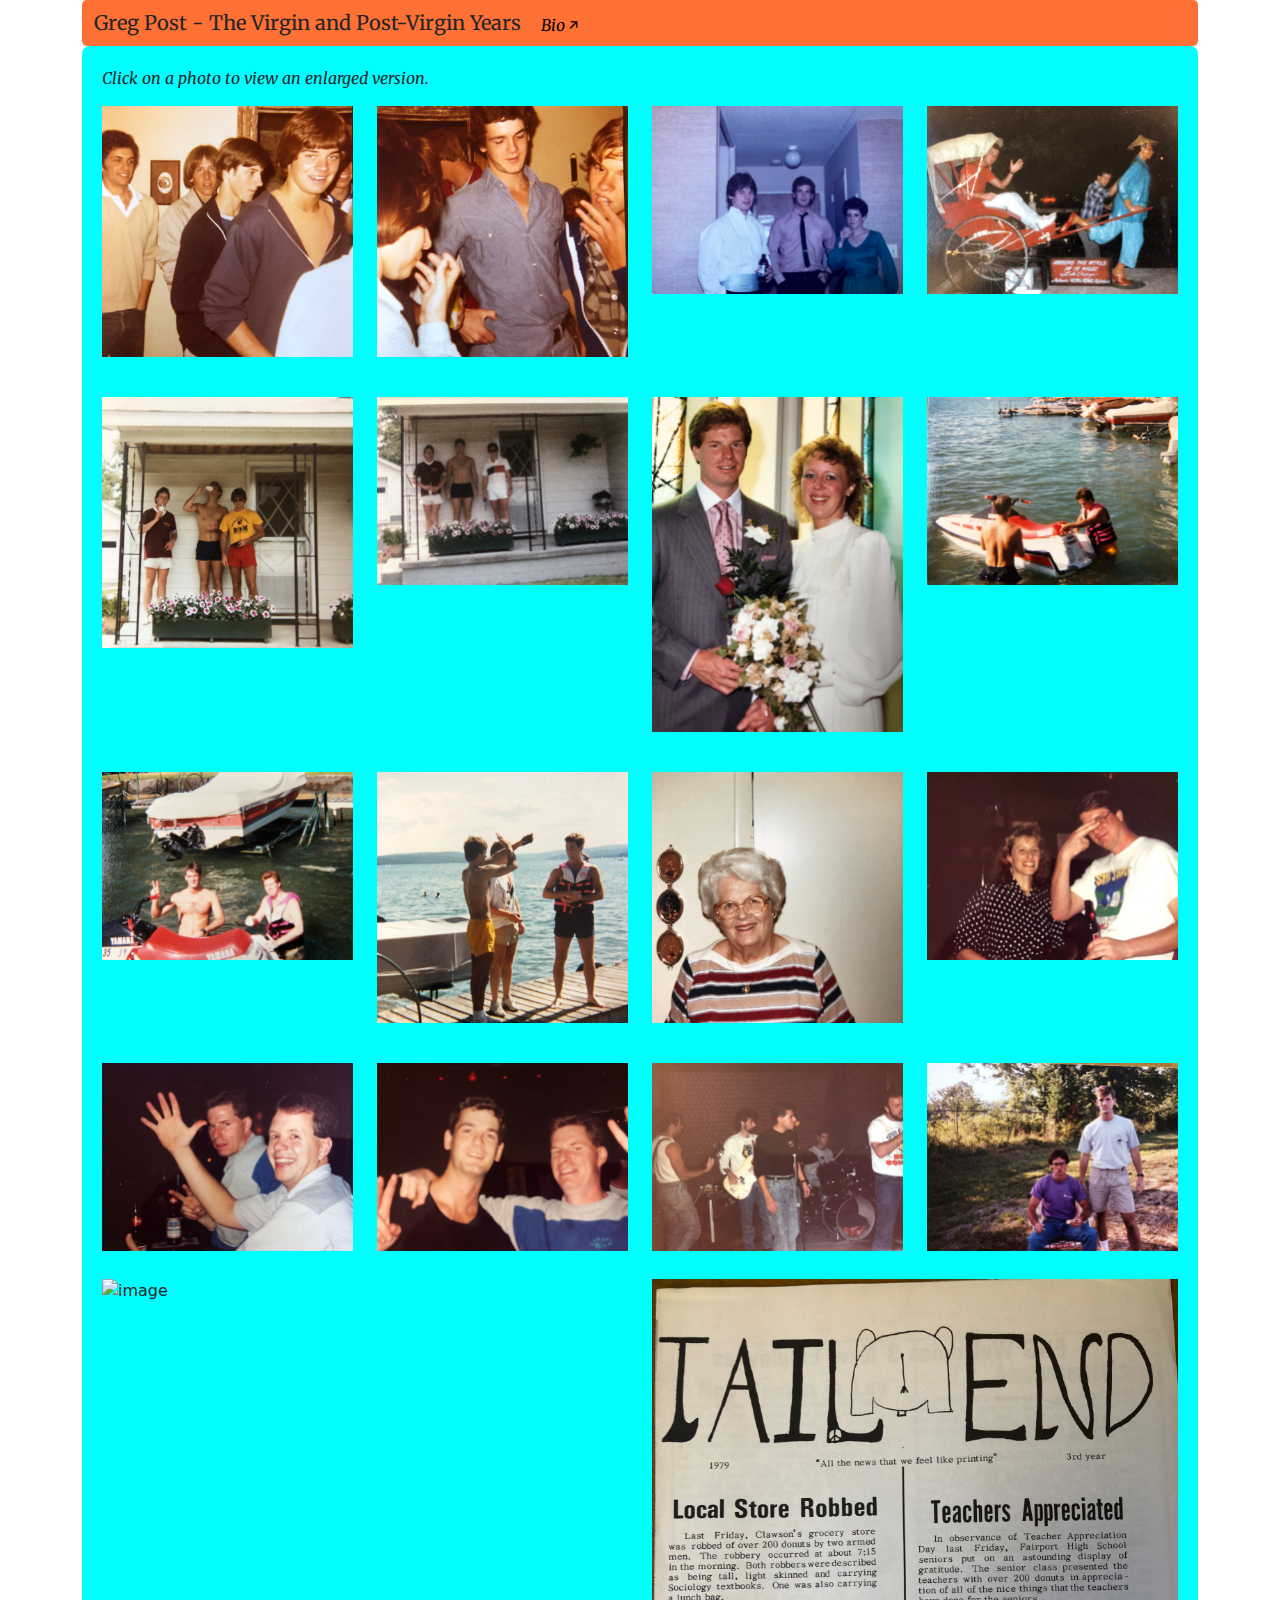
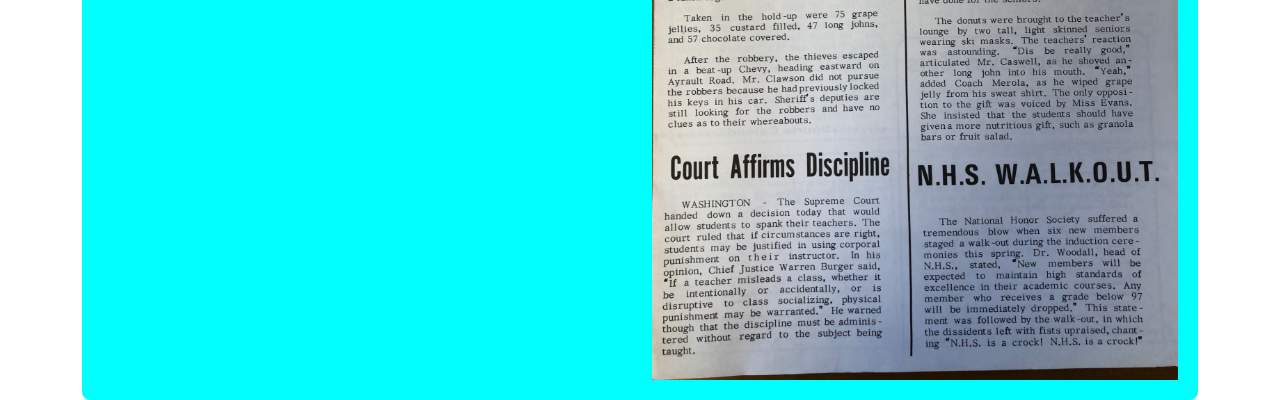
==== index.html @ c71c0bb5 "jan 29 2024 commit" ====
<!DOCTYPE html>
<html lang="en">
<head>
    
  <meta charset="utf-8">
  <meta http-equiv="X-UA-Compatible" content="IE-edge">
  <meta name="viewport" content="width=device-width, initial-scale=1">
  <!--[if lt IE 9]
  <script src="https://oss.maxcdn.com/html5shiv/3.7.2/html5shiv.min.js"></script>
  <script src="https://oss.maxcdn.com/respond/1.4.2/respond.min.js"></script>
  <![endif]-->
  <title>Greg Post</title>
  <link rel="stylesheet" type="text/css" href="css/bootstrap.css">
  <link rel="stylesheet" type="text/css" href="css/myStyle.css">
  <link href="https://fonts.googleapis.com/css2?family=Merriweather&display=swap" rel="stylesheet">

</head>
    
<body>

<div class="container"> 

<div>
<nav class="navbar navbar-expand navbar-light">
  <div class="container-fluid">
  <a><span class="fontGAG">Greg Post - The Virgin and Post-Virgin Years</span></a>
  <button class="navbar-toggler" type="button" data-bs-toggle="collapse" data-bs-target="#navbarNav" aria-controls="navbarNav" aria-expanded="false" aria-label="Toggle navigation">
    <span ><a class="nav-link" data-bs-toggle="modal" href="#bioModal">Bio&nbsp;&#x2197;</a></span>
  </button>
<div class="collapse navbar-collapse" id="navbarScroll">
    <li class="navbar-nav" style="--bs-scroll-height: 120px;margin-left:20px;padding-top:3px;">
      <a class="fontGAG1" data-bs-toggle="modal" href="#bioModal"><i>Bio&nbsp;&#x2197;</i></a>
     </li>
    </div><!--closes .collapse-->
  </div><!--closes .container-fluid-->
</nav>

<div class="modal fade" id="bioModal" tabindex="-1" aria-labelledby="bioLabel" aria-hidden="true">
  <div class="modal-dialog modal-Info">
  <div class="modal-content">
      <div class="modal-header">
      <h6 class="modal-title" id="bioLabel">Gregory Daniel Post</h6>
      <button type="button" class="btn-close" data-bs-dismiss="modal" aria-label="Close"></button>
      </div><!--closes .modal-header-->
      <div class="modal-body">
        <ul>
          <li>Born October 17, 1961.</li>
          <li>Graduated from Faiport High School in 1979.</li>
          <li>Obtained a BA and an MBA from the University of Rochester.</li>
          <li>Co-founder of SensGard LLC, a manufacturer of hearing protection devices.</li>        
          <li>Married Cindy Ann Coffey.</li>
          <li>Previous girlfriends:</li>
            <ul>
              <li style="list-style-type:square">Lori Marks*</li>
              <li style="list-style-type:square">Girl from the water tower*</li>
              <li style="list-style-type:square">Natalie's friend</li>      
              <li style="list-style-type:none">_______________________________<br>* Relationship consummated.</li>
            </ul>      
          <li>Things he has never done:
            <ul>
              <li style="list-style-type:square">Swung</li>
              <li style="list-style-type:square">Had a me&#x301;nage a&#x300; trois</li>
            </ul>
          </li>      
          <li>Favorite prayer / life motto:<br><span style="margin-left:20px"><i>Soft yet cohesive let my offerings flow,</i></span><br><span style="margin-left:20px"></span><i>Neither roughly swift nor unbearably slow.</i></span></i></li>
        </ul>
      </div><!--closes .modal-body-->
  </div><!--closes .modal-content-->
  </div><!--closes .modal-dialog-->
</div><!--closes .modal-->

</div>

<div class="gallery-background">
  
  <div class="font">
    <span class="classAA"></span>
  </div>

  <div class="row"><!--first row-->
    <div class="col-md-6 mt-3 col-lg-3">
      <a data-bs-toggle="modal" data-bs-target="#myModal1">
        <img src="images/1979summer1.jpg" class="img-fluid" alt="image">
      </a>            
    </div>
    <div class="col-md-6 mt-3 col-lg-3">
      <a data-bs-toggle="modal" data-bs-target="#myModal2">
        <img src="images/1979summer2.jpg" class="img-fluid" alt="image">
      </a>
    </div>
    <div class="col-md-6 mt-3 col-lg-3">
      <a data-bs-toggle="modal" data-bs-target="#myModal3">
       <img src="images/1985june1.jpg" class="img-fluid" alt="image">
      </a>
    </div>
    <div class="col-md-6 mt-3 col-lg-3">
      <a data-bs-toggle="modal" data-bs-target="#myModal4">
       <img src="images/1986july1.jpg" class="img-fluid" alt="image">
     </a>
    </div>                   
  </div><!--closes first row-->    
  <br>
                
  <div class="row"><!--second row-->
    <div class="col-md-6 mt-3 col-lg-3">
      <a data-bs-toggle="modal" data-bs-target="#myModal5">
        <img src="images/1986july2.jpg" class="img-fluid" alt="image">
      </a>            
    </div>
    <div class="col-md-6 mt-3 col-lg-3">
      <a data-bs-toggle="modal" data-bs-target="#myModal6">
        <img src="images/1986july3.jpg" class="img-fluid" alt="image">
      </a>
    </div>
    <div class="col-md-6 mt-3 col-lg-3">
      <a data-bs-toggle="modal" data-bs-target="#myModal7">
        <img src="images/1987sept.jpg" class="img-fluid" alt="image">
      </a>
    </div>
    <div class="col-md-6 mt-3 col-lg-3">
      <a data-bs-toggle="modal" data-bs-target="#myModal8">
        <img src="images/1988aug1.jpg" class="img-fluid" alt="image">
      </a>
    </div>            
  </div><!--closes second row-->
  <br>

  <div class="row"><!--third row-->
    <div class="col-md-6 mt-3 col-lg-3">
      <a data-bs-toggle="modal" data-bs-target="#myModal9">
        <img src="images/1988aug2.jpg" class="img-fluid" alt="image">
      </a>            
    </div>
    <div class="col-md-6 mt-3 col-lg-3">
      <a data-bs-toggle="modal" data-bs-target="#myModal10">
        <img src="images/1988aug3.jpg" class="img-fluid" alt="image">
      </a>
    </div>
    <div class="col-md-6 mt-3 col-lg-3">
      <a data-bs-toggle="modal" data-bs-target="#myModal11">
        <img src="images/grandma.jpg" class="img-fluid" alt="image">
      </a>
    </div>
    <div class="col-md-6 mt-3 col-lg-3">
      <a data-bs-toggle="modal" data-bs-target="#myModal12">
        <img src="images/1990nov1A.jpg" class="img-fluid" alt="image">
      </a>
    </div>          
  </div><!--closes third row-->
  <br>

  <div class="row"><!--fourth row-->
    <div class="col-md-6 mt-3 col-lg-3">
      <a data-bs-toggle="modal" data-bs-target="#myModal3">
        <img src="images/1990nov2.jpg" class="img-fluid" alt="image">
      </a>            
    </div>
    <div class="col-md-6 mt-3 col-lg-3">
      <a data-bs-toggle="modal" data-bs-target="#myModal14">
        <img src="images/1990nov3.jpg" class="img-fluid" alt="image">
      </a>
    </div>
    <div class="col-md-6 mt-3 col-lg-3">
      <a data-bs-toggle="modal" data-bs-target="#myModal15">
        <img src="images/1990nov4.jpg" class="img-fluid" alt="image">
      </a>
    </div>
    <div class="col-md-6 mt-3 col-lg-3">
      <a data-bs-toggle="modal" data-bs-target="#myModal16">
        <img src="images/1992aug.jpg" class="img-fluid" alt="image">
      </a>
    </div>          
  </div><!--closes fourth row-->
  <br>

  <div class="row"><!--fifth row-->
    <div class="col-md-3 mt-1">
      <a data-bs-toggle="modal" data-bs-target="#myModal17">
        <img src="images/2023oct1.jpg" class="img-fluid" alt="image">
      </a>
    </div>
    <div class="col-md-3 mt-1">
    </div>
    <div class="col-md-6 mt-1">
      <a href="tailend.html">
        <img src="images/tailend/cover.jpg" class="img-fluid" alt="image">
      </a>
    </div> 
  </div><!--closes fifth row-->

<!--modals-->

<div class="modal fade" id="myModal1" tabindex="-1" aria-labelledby="myModal1" aria-hidden="true">
  <div class="modal-dialog modal-lg">
    <div class="modal-content">
      <div class="modal-header">
        <p class="modal-title font" id="myModal1Label">Jim's high school graduation party, summer 1979<br>Definitely a virgin.</p>
        <button type="button" class="btn-close font" data-bs-dismiss="modal" aria-label="Close"></button>
      </div>
      <div class="modal-body border-bottom-0">
        <img src="images/1979summer1.jpg" class="img-fluid" alt="image">
      </div>
      <div class="modal-footer border-top-0">
        <button type="button" class="btn btn-default btn-next font">Next</button>        
      </div>
    </div>
  </div>
</div>

<div class="modal fade" id="myModal2" tabindex="-1" aria-labelledby="myModal2" aria-hidden="true">
  <div class="modal-dialog modal-lg">
    <div class="modal-content">
      <div class="modal-header">
        <p class="modal-title font" id="myModal2Label">Jim's high school graduation party, summer 1979</p>
        <button type="button" class="btn-close font" data-bs-dismiss="modal" aria-label="Close"></button>
      </div>
      <div class="modal-body border-bottom-0">
        <img src="images/1979summer2.jpg" class="img-fluid" alt="image">
      </div>
      <div class="modal-footer border-top-0">
        <button type="button" class="btn btn-default btn-prev font">Prev</button>
        <button type="button" class="btn btn-default btn-next font">Next</button>
      </div>
    </div>
  </div>
</div>

<div class="modal fade" id="myModal3" tabindex="-1" aria-labelledby="myModal3" aria-hidden="true">
  <div class="modal-dialog modal-lg">
    <div class="modal-content">
      <div class="modal-header">
        <p class="modal-title font" id="myModal3Label">Todd's wedding, June 1985<br>Possibly no longer a virgin.</p>
        <button type="button" class="btn-close font" data-bs-dismiss="modal" aria-label="Close"></button>
      </div>
      <div class="modal-body border-bottom-0">
        <img src="images/1985june1.jpg" class="img-fluid" alt="image">
      </div>
      <div class="modal-footer border-top-0">
        <button type="button" class="btn btn-default btn-prev font">Prev</button>
        <button type="button" class="btn btn-default btn-next font">Next</button>
      </div>
    </div>
  </div>
</div>

<div class="modal fade" id="myModal4" tabindex="-1" aria-labelledby="myModal4" aria-hidden="true">
  <div class="modal-dialog modal-lg">
    <div class="modal-content">
      <div class="modal-header">
        <p class="modal-title font" id="myModal4Label">Saratoga Springs, July 1986</p>
        <button type="button" class="btn-close font" data-bs-dismiss="modal" aria-label="Close"></button>
      </div>
      <div class="modal-body border-bottom-0">
        <img src="images/1986july1.jpg" class="img-fluid" alt="image">
      </div>
      <div class="modal-footer border-top-0">
        <button type="button" class="btn btn-default btn-prev font">Prev</button>
        <button type="button" class="btn btn-default btn-next font">Next</button>        
      </div>
    </div>
  </div>
</div>  

<div class="modal fade" id="myModal5" tabindex="-1" aria-labelledby="myModal5" aria-hidden="true">
  <div class="modal-dialog modal-lg">
    <div class="modal-content">
      <div class="modal-header">        
        <p class="modal-title font" id="myModal5Label">Saratoga Springs, July 1986</p>
        <button type="button" class="btn-close font" data-bs-dismiss="modal" aria-label="Close"></button>        
      </div>
      <div class="modal-body border-bottom-0">
        <img src="images/1986july2.jpg" class="img-fluid" alt="image">
      </div>
      <div class="modal-footer border-top-0">
        <button type="button" class="btn btn-default btn-prev font">Prev</button>
        <button type="button" class="btn btn-default btn-next font">Next</button>
      </div>
    </div>
  </div>
</div>

<div class="modal fade" id="myModal6" tabindex="-1" aria-labelledby="myModal6" aria-hidden="true">
  <div class="modal-dialog modal-lg">
    <div class="modal-content">
      <div class="modal-header">
        <p class="modal-title font" id="myModal6Label">Saratoga Springs, July 1986</p>
        <button type="button" class="btn-close font" data-bs-dismiss="modal" aria-label="Close"></button>
      </div>
      <div class="modal-body border-bottom-0">
        <img src="images/1986july3.jpg" class="img-fluid" alt="image">
      </div>
      <div class="modal-footer border-top-0">
        <button type="button" class="btn btn-default btn-prev font">Prev</button>
        <button type="button" class="btn btn-default btn-next font">Next</button>
      </div>
    </div>
  </div>
</div>

<div class="modal fade" id="myModal7" tabindex="-1" aria-labelledby="myModal7" aria-hidden="true">
  <div class="modal-dialog modal-lg">
    <div class="modal-content">
      <div class="modal-header">
        <p class="modal-title font" id="myModal7Label">September 5, 1987</p>
        <button type="button" class="btn-close font" data-bs-dismiss="modal" aria-label="Close"></button>
      </div>
      <div class="modal-body border-bottom-0">
        <img src="images/1987sept.jpg" class="img-fluid" alt="image">
      </div>
      <div class="modal-footer border-top-0">
        <button type="button" class="btn btn-default btn-prev font">Prev</button>
        <button type="button" class="btn btn-default btn-next font">Next</button>
      </div>
    </div>
  </div>
</div>

<div class="modal fade" id="myModal8" tabindex="-1" aria-labelledby="myModal8" aria-hidden="true">
  <div class="modal-dialog modal-lg">
    <div class="modal-content">
      <div class="modal-header">
        <p class="modal-title font" id="myModal8Label">Canandaigua Lake, August 1988</p>
        <button type="button" class="btn-close font" data-bs-dismiss="modal" aria-label="Close"></button>
      </div>
      <div class="modal-body border-bottom-0">
        <img src="images/1988aug1.jpg" class="img-fluid" alt="image">
      </div>
      <div class="modal-footer border-top-0">
        <button type="button" class="btn btn-default btn-prev font">Prev</button>
        <button type="button" class="btn btn-default btn-next font">Next</button>        
      </div>
    </div>
  </div>
</div>  

<div class="modal fade" id="myModal9" tabindex="-1" aria-labelledby="myModal9" aria-hidden="true">
  <div class="modal-dialog modal-lg">
    <div class="modal-content">
      <div class="modal-header">
        <p class="modal-title font" id="myModal9Label">Canandaigua Lake, August 1988</p>
        <button type="button" class="btn-close font" data-bs-dismiss="modal" aria-label="Close"></button>
      </div>
      <div class="modal-body border-bottom-0">
        <img src="images/1988aug2.jpg" class="img-fluid" alt="image">
      </div>
      <div class="modal-footer border-top-0">
        <button type="button" class="btn btn-default btn-prev font">Prev</button>
        <button type="button" class="btn btn-default btn-next font">Next</button>
      </div>
    </div>
  </div>
</div>

<div class="modal fade" id="myModal10" tabindex="-1" aria-labelledby="myModal10" aria-hidden="true">
  <div class="modal-dialog modal-lg">
    <div class="modal-content">
      <div class="modal-header">
        <p class="modal-title font" id="myModal10Label">Canandaigua Lake, August 1988</p>
        <button type="button" class="btn-close font" data-bs-dismiss="modal" aria-label="Close"></button>
      </div>
      <div class="modal-body border-bottom-0">
        <img src="images/1988aug3.jpg" class="img-fluid" alt="image">
      </div>
      <div class="modal-footer border-top-0">
        <button type="button" class="btn btn-default btn-prev font">Prev</button>
        <button type="button" class="btn btn-default btn-next font">Next</button>
      </div>
    </div>
  </div>
</div>

<div class="modal fade" id="myModal11" tabindex="-1" aria-labelledby="myModal11" aria-hidden="true">
  <div class="modal-dialog modal-lg">
    <div class="modal-content">
      <div class="modal-header">
        <p class="modal-title font" id="myModal11Label">Grandma Greenslade</p>
        <button type="button" class="btn-close font" data-bs-dismiss="modal" aria-label="Close"></button>
      </div>
      <div class="modal-body border-bottom-0">
        <img src="images/grandma.jpg" class="img-fluid" alt="image">
      </div>
      <div class="modal-footer border-top-0">
        <button type="button" class="btn btn-default btn-prev font">Prev</button>
        <button type="button" class="btn btn-default btn-next font">Next</button>
      </div>
    </div>
  </div>
</div>

<div class="modal fade" id="myModal12" tabindex="-1" aria-labelledby="myModal12" aria-hidden="true">
  <div class="modal-dialog modal-lg">
    <div class="modal-content">
      <div class="modal-header">
        <p class="modal-title font" id="myModal12Label">Four Quads reunion, Albany, November 1990</p>
        <button type="button" class="btn-close font" data-bs-dismiss="modal" aria-label="Close"></button>
      </div>
      <div class="modal-body border-bottom-0">
        <img src="images/1990nov1B.jpg" class="img-fluid" alt="image">
      </div>
      <div class="modal-footer border-top-0">
        <button type="button" class="btn btn-default btn-prev font">Prev</button>
        <button type="button" class="btn btn-default btn-next font">Next</button>        
      </div>
    </div>
  </div>
</div>  

<div class="modal fade" id="myModal13" tabindex="-1" aria-labelledby="myModal13" aria-hidden="true">
  <div class="modal-dialog modal-lg">
    <div class="modal-content">
      <div class="modal-header">
        <p class="modal-title font" id="myModal13Label">Four Quads reunion, Albany, November 1990</p>
        <button type="button" class="btn-close font" data-bs-dismiss="modal" aria-label="Close"></button>
      </div>
      <div class="modal-body border-bottom-0">
        <img src="images/1990nov2.jpg" class="img-fluid" alt="image">
      </div>
      <div class="modal-footer border-top-0">
        <button type="button" class="btn btn-default btn-prev font">Prev</button>
        <button type="button" class="btn btn-default btn-next font">Next</button>
      </div>
    </div>
  </div>
</div>

<div class="modal fade" id="myModal14" tabindex="-1" aria-labelledby="myModal14" aria-hidden="true">
  <div class="modal-dialog modal-lg">
    <div class="modal-content">
      <div class="modal-header">
        <p class="modal-title font" id="myModal14Label">Four Quads reunion, Albany, November 1990</p>
        <button type="button" class="btn-close font" data-bs-dismiss="modal" aria-label="Close"></button>
      </div>
      <div class="modal-body border-bottom-0">
        <img src="images/1990nov3.jpg" class="img-fluid" alt="image">
      </div>
      <div class="modal-footer border-top-0">
        <button type="button" class="btn btn-default btn-prev font">Prev</button>
        <button type="button" class="btn btn-default btn-next font">Next</button>
      </div>
    </div>
  </div>
</div>

<div class="modal fade" id="myModal15" tabindex="-1" aria-labelledby="myModal15" aria-hidden="true">
  <div class="modal-dialog modal-lg">
    <div class="modal-content">
      <div class="modal-header">
        <p class="modal-title font" id="myModal15Label">Four Quads reunion, Albany, November 1990</p>
        <button type="button" class="btn-close font" data-bs-dismiss="modal" aria-label="Close"></button>
      </div>
      <div class="modal-body border-bottom-0">
        <img src="images/1990nov4.jpg" class="img-fluid" alt="image">
      </div>
      <div class="modal-footer border-top-0">
        <button type="button" class="btn btn-default btn-prev font">Prev</button>
        <button type="button" class="btn btn-default btn-next font">Next</button>
      </div>
    </div>
  </div>
</div>

<div class="modal fade" id="myModal16" tabindex="-1" aria-labelledby="myModal16" aria-hidden="true">
  <div class="modal-dialog modal-lg">
    <div class="modal-content">
      <div class="modal-header">
        <p class="modal-title font" id="myModal16Label">Near Cleveland, August 1992<br>Definitely in the post-virgin years.</p>
        <button type="button" class="btn-close font" data-bs-dismiss="modal" aria-label="Close"></button>
      </div>
      <div class="modal-body border-bottom-0">
        <img src="images/1992aug.jpg" class="img-fluid" alt="image">
      </div>
      <div class="modal-footer border-top-0">
        <button type="button" class="btn btn-default btn-prev font">Prev</button>
        <button type="button" class="btn btn-default btn-next font">Next</button>
      </div>
    </div>
  </div>
</div>

<div class="modal fade" id="myModal17" tabindex="-1" aria-labelledby="myModal17" aria-hidden="true">
  <div class="modal-dialog modal-lg">
    <div class="modal-content">
      <div class="modal-header">
        <p class="modal-title font" id="myModal16Label">Bald Mountain, NY, October 2023</p>
        <button type="button" class="btn-close font" data-bs-dismiss="modal" aria-label="Close"></button>
      </div>
      <div class="modal-body border-bottom-0">
        <img src="images/2023oct2.jpg" class="img-fluid" alt="image">
      </div>
      <div class="modal-footer border-top-0">
        <button type="button" class="btn btn-default btn-prev font">Prev</button>
      </div>
    </div>
  </div>
</div>    
    
</div><!--closes .gallery-background-->

</div><!--closes .container--> 
    
<script src="https://cdn.jsdelivr.net/npm/@popperjs/core@2.9.2/dist/umd/popper.min.js" integrity="sha384-IQsoLXl5PILFhosVNubq5LC7Qb9DXgDA9i+tQ8Zj3iwWAwPtgFTxbJ8NT4GN1R8p" crossorigin="anonymous"></script>
<script src="js/jquery-3.7.0.js"></script>
<script src="js/bootstrap.js"></script>
<script src="js/myJavascript.js"></script>

</body>
</html>
---- css/myStyle.css ----
.font, .fontGAG, .fontGAG1 { 
    font-family: 'Merriweather', var(--bs-body-font-family);
}

.fontGAG1 {
  color: black !important;
  text-decoration: none !important;
}
 
 @media screen and (min-width: 1200px) {
    .font {
       font-size: 100%;
    }
    .fontGAG {
        font-size: 1.25rem;
    }
     .fontGAG1 {
      font-size: 1.00rem;
    }
 }

 @media screen and (min-width: 2000px) {
  .font {
     font-size: 120%;
  }
  .fontGAG {
      font-size: 1.75rem;
  }
   .fontGAG1 {
      font-size: 1.50rem;
  }
}

a img:hover {
  cursor: -webkit-grab; 
  cursor: grab;  
}

 .classAA {
    display: inline;   
}

/* styling for navbar */

.navbar {
	background: #FF7034;
	border-radius: 5px;
	-webkit-border-radius: 5px;
	-moz-border-radius: 5px;
	-o-border-radius: 5px;   
}

/* styling for background of gallery */

.gallery-background {    
    background: #00FFFF;
    border-radius: 8px;
    padding: 20px;    
}

/* sytling for modals*/

.modal-content {	
    border: 2px solid #ccc;
    border-radius: 10px;
    -webkit-border-radius: 10px;
    -moz-border-radius: 10px;
    -o-border-radius: 10px;
    background: linear-gradient(#00FFFF, #ccfff2);
    background: -moz-linear-gradient(#00FFFF, #ccfff2);
    background: -webkit-linear-gradient(#00FFFF, #ccfff2);
    background: -o-linear-gradient(#00FFFF, #ccfff2);
}

.modal-header {
    border-bottom: 2px solid #0080ff;
}

/* styling for tailend.html */


.pic-back {display: none;}

#gagivBody {
  background: #00FFFF;
  border-radius: 8px;
  padding: 20px;
}

#book {
  width:80vw;
  /* height:40vh; see media queries below */
  /* outline:2px solid black; */
  position:absolute;
  left:10vw;
  top: 20vh;
  perspective:75vw;
}

.page {
  width:50%;
  height:100%;
  position:absolute;
  left:50%;
  top:0;
  transition:z-index .01s linear 1s, transform 2s linear;
  transform-origin:0% 50%;
  z-index:13;
  cursor:pointer;
}

.front, .back {
  width:100%;
  height:100%;
  position:absolute;
  top:0;
  left:0;
  opacity:0;
  transition:opacity .1s linear 1s;
  cursor: pointer;
}

.front {
  opacity:1;
}
.back {
  transform:scaleX(-1);
}

input {
  visibility:hidden;
}

label {
  width:100%;
  height:100%;
  z-index:99;
  position:absolute;
  left:0;
  top:0;
  margin:0;
  padding:0;
}

input:checked + .page {
  transform:rotateY(-180deg); 
}

input:checked + .page .front {
  opacity:0;  
}
input:checked + .page .back {
  opacity:1;  
}

#three:checked + .page {
  z-index:3;
}
#two:checked + .page {
  z-index:2;
}
#one:checked + .page {
  z-index:1;
}

@media only screen and (max-width: 399.9px) {
  #book {
    height:31vh;
  }
}
@media only screen and (min-width: 400px) {
  #book {
    height:39vh;
  }
} 
@media only screen and (min-width: 500px) {
  #book {
    height:47vh;
  }
} 
@media only screen and (min-width: 600px) {
  #book {
    height:55vh;
  }
} 
@media only screen and (min-width: 700px) {
  #book {
    height:63vh;
  }
} 
@media only screen and (min-width: 800px) {
  #book {
    height:71vh;
  }
} 
@media only screen and (min-width: 900px) {
  #book {
    height:79vh;
  }
} 
@media only screen and (min-width: 1000px) {
  #book {
    height:87vh;
  }
}
@media only screen and (min-width: 1100px) {
  #book {
    height:95vh;
  }
}
@media only screen and (min-width: 1200px) {
  #book {
    height:99vh;
  }
} 

.CCC {
  
  margin-top: -40px;
 padding-bottom: 20px;
}
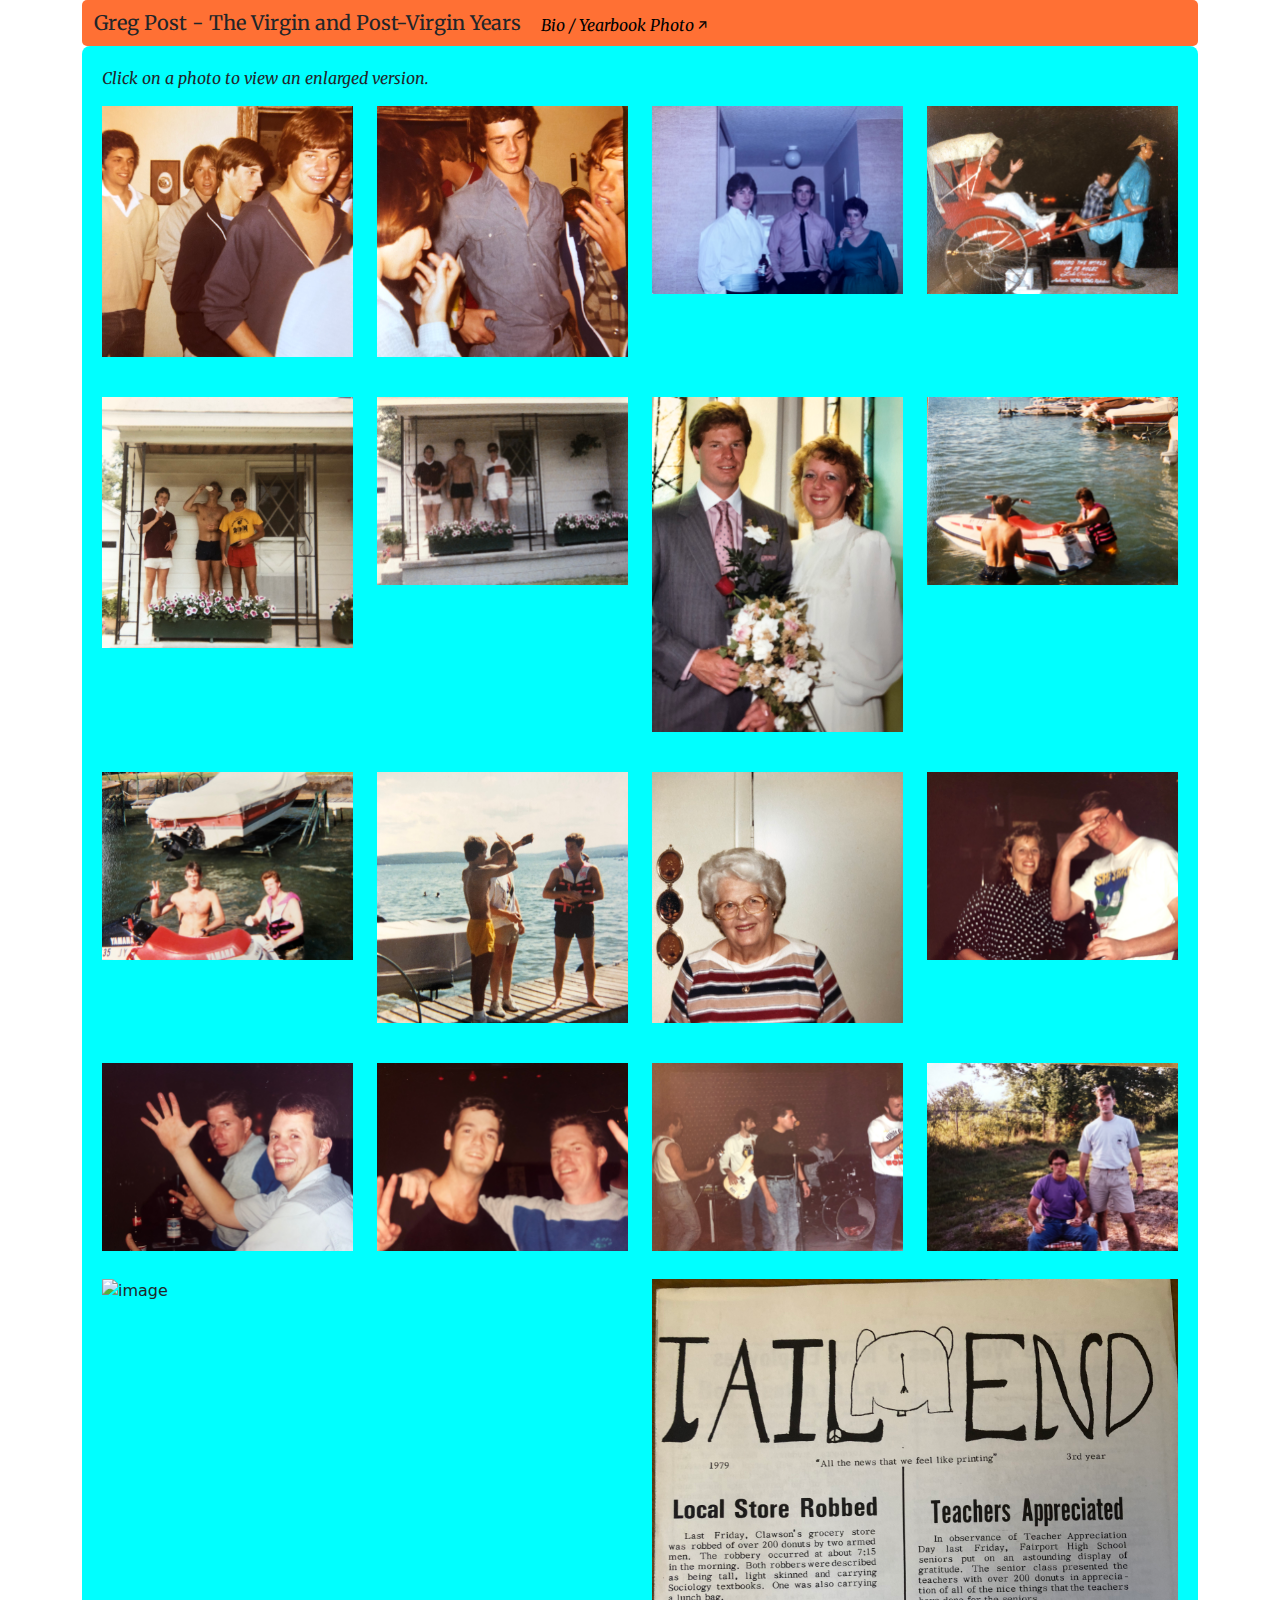
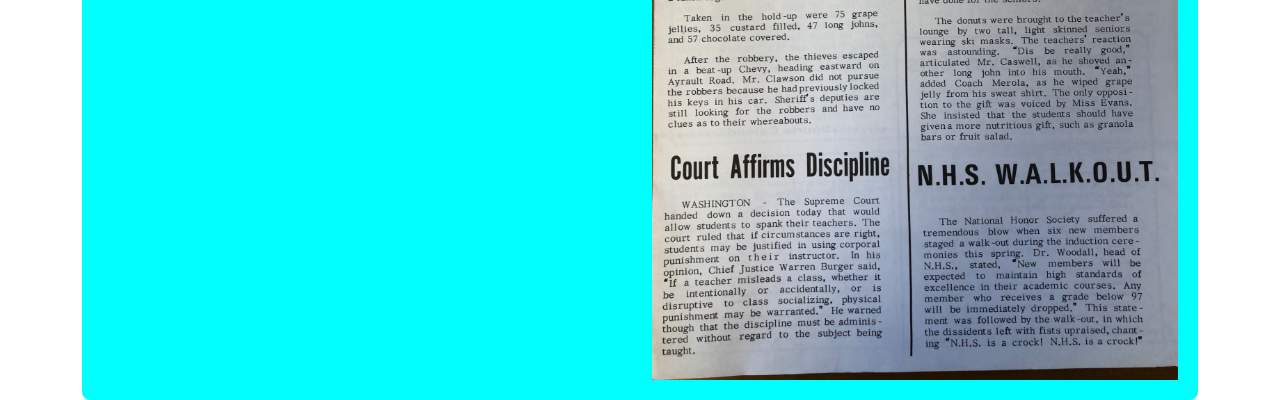
==== commit bb810b0f: "february 28 2024 commit" ====
--- a/index.html
+++ b/index.html
@@ -24,29 +24,32 @@
 <nav class="navbar navbar-expand navbar-light">
   <div class="container-fluid">
   <a><span class="fontGAG">Greg Post - The Virgin and Post-Virgin Years</span></a>
-  <button class="navbar-toggler" type="button" data-bs-toggle="collapse" data-bs-target="#navbarNav" aria-controls="navbarNav" aria-expanded="false" aria-label="Toggle navigation">
-    <span ><a class="nav-link" data-bs-toggle="modal" href="#bioModal">Bio&nbsp;&#x2197;</a></span>
-  </button>
+  
 <div class="collapse navbar-collapse" id="navbarScroll">
     <li class="navbar-nav" style="--bs-scroll-height: 120px;margin-left:20px;padding-top:3px;">
-      <a class="fontGAG1" data-bs-toggle="modal" href="#bioModal"><i>Bio&nbsp;&#x2197;</i></a>
+      <a class="fontGAG1" data-bs-toggle="modal" href="#gregPostModal"><i>Bio / Yearbook Photo&nbsp;&#x2197;</i></a>
      </li>
     </div><!--closes .collapse-->
   </div><!--closes .container-fluid-->
 </nav>
 
-<div class="modal fade" id="bioModal" tabindex="-1" aria-labelledby="bioLabel" aria-hidden="true">
+<div class="modal fade" id="gregPostModal" tabindex="-1" aria-labelledby="gregPostLabel" aria-hidden="true">
   <div class="modal-dialog modal-Info">
   <div class="modal-content">
       <div class="modal-header">
-      <h6 class="modal-title" id="bioLabel">Gregory Daniel Post</h6>
+      <h6 class="modal-title" id="gregPostLabel">Gregory Daniel Post</h6>
       <button type="button" class="btn-close" data-bs-dismiss="modal" aria-label="Close"></button>
       </div><!--closes .modal-header-->
       <div class="modal-body">
+      <button class="tablinkGregPost tabHeading btn-sm" onclick="openTabGregPost(event, 'infoGregPost')">Biography</button>
+      <button class="tablinkGregPost tabHeading btn-sm" onclick="openTabGregPost(event, 'docsGregPost')">H.S. Yearbook Photo</button>
+        <div id="infoGregPost" class="tabContentGregPost">
+          <p></p>
+          
         <ul>
           <li>Born October 17, 1961.</li>
           <li>Graduated from Faiport High School in 1979.</li>
-          <li>Obtained a BA and an MBA from the University of Rochester.</li>
+          <li>Obtained a baccalaureate and an MBA from the University of Rochester.</li>
           <li>Co-founder of SensGard LLC, a manufacturer of hearing protection devices.</li>        
           <li>Married Cindy Ann Coffey.</li>
           <li>Previous girlfriends:</li>
@@ -64,7 +67,13 @@
           </li>      
           <li>Favorite prayer / life motto:<br><span style="margin-left:20px"><i>Soft yet cohesive let my offerings flow,</i></span><br><span style="margin-left:20px"></span><i>Neither roughly swift nor unbearably slow.</i></span></i></li>
         </ul>
-      </div><!--closes .modal-body-->
+      </div>
+      <div id="docsGregPost" class="tabContentGregPost">
+        <p></p>
+        <p><img src="images/graduation.jpg" class="img-fluid" alt="image">
+        </a></p>      
+      </div>
+      </div><!--closes modal-body-->
   </div><!--closes .modal-content-->
   </div><!--closes .modal-dialog-->
 </div><!--closes .modal-->
--- a/css/myStyle.css
+++ b/css/myStyle.css
@@ -215,8 +215,46 @@
   }
 } 
 
-.CCC {
-  
-  margin-top: -40px;
- padding-bottom: 20px;
-}
+.CCC {  
+  margin-top: -50px;
+  padding-bottom: 20px;
+}
+
+/* styling for gregPostModal */
+
+.btn-close:focus {
+	box-shadow: none;
+}
+
+.tabHeading {
+	color: #000000 !important;
+	/* important is need for color because iphones default color is light blue*/
+	border-radius: 100px;
+	-webkit-border-radius: 100px;
+	-moz-border-radius: 100px;
+	-o-border-radius: 100px;
+	outline: none !important;
+    border: none !important;
+	background: #0080ff;
+	height: 40px;
+	margin: 4px 0px;
+	width: 180px;
+}
+	
+.tabHeading:hover {
+	cursor: grab;
+	font-weight: 900;
+}
+
+.highlightedTab {background: #0000ff;
+	border-radius: 100px;
+	-webkit-border-radius: 100px;
+	-moz-border-radius: 100px;
+	-o-border-radius: 100px;
+	font-weight: 700;
+}
+
+.highlightedTab:focus {
+	outline: none !important;
+    border: none !important;
+}
